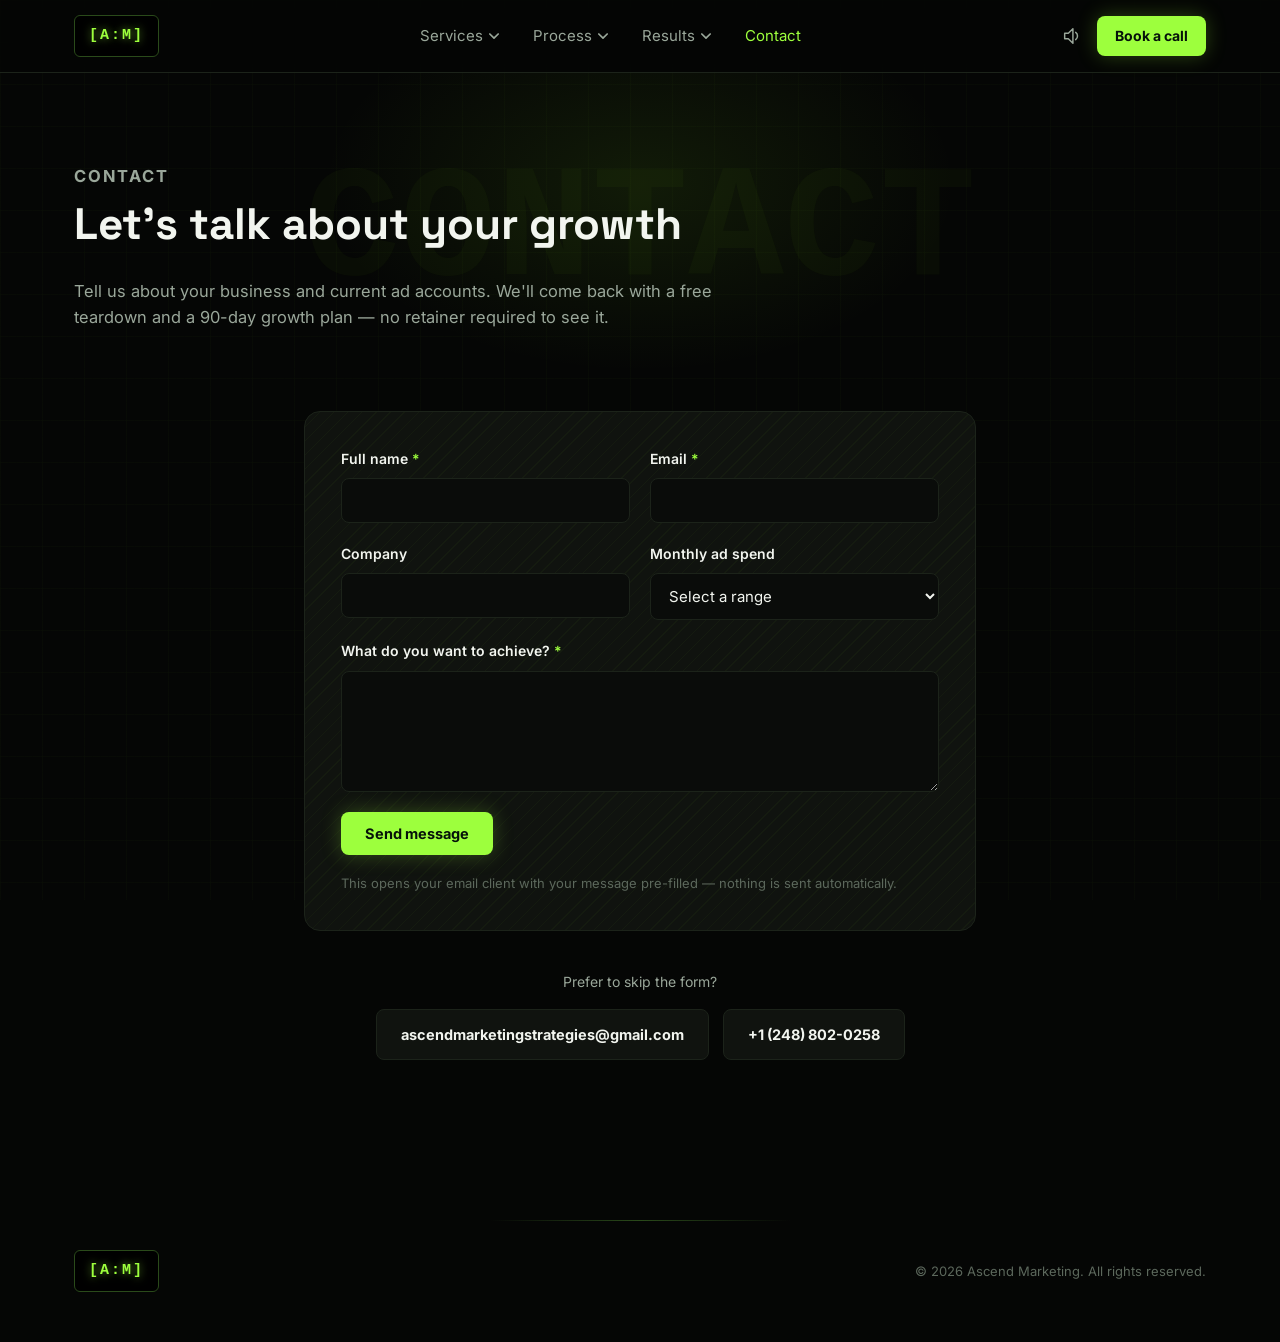
==== contact.html @ 56b59812 "Initial commit: Ascend Marketing site" ====
<!DOCTYPE html>
<html lang="en">
<head>
<meta charset="UTF-8">
<meta name="viewport" content="width=device-width, initial-scale=1.0">
<title>Contact | Ascend Marketing</title>
<link rel="icon" type="image/svg+xml" href="data:image/svg+xml,%3Csvg xmlns='http://www.w3.org/2000/svg' viewBox='0 0 100 100'%3E%3Crect width='100' height='100' rx='18' fill='%23050605'/%3E%3Ctext x='50' y='63' font-family='Courier New,monospace' font-weight='700' font-size='32' fill='%239dff3d' text-anchor='middle'%3EAM%3C/text%3E%3C/svg%3E">
<link rel="preconnect" href="https://fonts.googleapis.com">
<link rel="preconnect" href="https://fonts.gstatic.com" crossorigin>
<link href="https://fonts.googleapis.com/css2?family=Space+Grotesk:wght@500;700&family=Inter:wght@400;500;600;700&display=swap" rel="stylesheet">
<link rel="stylesheet" href="styles.css">
</head>
<body>

<header class="site-header">
  <div class="header-inner">
    <a href="index.html" class="logo-badge" aria-label="Ascend Marketing — home">
      <span class="logo-scan"></span>
      <span class="logo-text">[A:M]</span>
    </a>

    <nav class="main-nav" id="mainNav" aria-label="Main">
      <div class="nav-item">
        <a class="nav-link" href="services.html">Services <svg class="chev" viewBox="0 0 12 8"><path d="M1 1l5 5 5-5"/></svg></a>
        <div class="dropdown">
          <a href="services.html#paid-media-buying"><strong>Paid Media Buying</strong><span>Facebook, Instagram, Google &amp; Meta, managed daily</span></a>
          <a href="services.html#growth-strategy"><strong>Growth Strategy</strong><span>Offers, audiences and channel sequencing</span></a>
          <a href="services.html#creative-production"><strong>Creative Production</strong><span>Static, UGC and short-form test batches</span></a>
          <a href="services.html#tracking-reporting"><strong>Tracking &amp; Reporting</strong><span>Clean conversion data in one dashboard</span></a>
        </div>
      </div>
      <div class="nav-item">
        <a class="nav-link" href="process.html">Process <svg class="chev" viewBox="0 0 12 8"><path d="M1 1l5 5 5-5"/></svg></a>
        <div class="dropdown">
          <a href="process.html#audit"><strong>Audit</strong><span>We find the leaks in accounts and tracking</span></a>
          <a href="process.html#strategy"><strong>Strategy</strong><span>A written plan with budgets and targets</span></a>
          <a href="process.html#launch"><strong>Launch</strong><span>Live campaigns inside two weeks</span></a>
          <a href="process.html#ascend"><strong>Ascend</strong><span>Weekly optimisation and monthly scale calls</span></a>
        </div>
      </div>
      <div class="nav-item">
        <a class="nav-link" href="results.html">Results <svg class="chev" viewBox="0 0 12 8"><path d="M1 1l5 5 5-5"/></svg></a>
        <div class="dropdown">
          <a href="results.html#transparency"><strong>100% Transparency</strong><span>Clear reporting, no black-box billing</span></a>
          <a href="results.html#fast-setup"><strong>Fast Setup</strong><span>Live campaigns inside two weeks</span></a>
          <a href="results.html#hands-on-support"><strong>Hands-On Support</strong><span>A real strategist on your account</span></a>
          <a href="results.html#platforms"><strong>Platforms</strong><span>Where we buy and what we plug into</span></a>
        </div>
      </div>
      <div class="nav-item">
        <a class="nav-link active" href="contact.html">Contact</a>
      </div>
    </nav>

    <div class="header-actions">
      <button class="sound-toggle" id="soundToggle" aria-label="Toggle ambient sound" aria-pressed="false">
        <svg viewBox="0 0 24 24" class="icon-sound-on"><path d="M4 9v6h4l5 5V4L8 9H4z"/><path d="M16 8a5 5 0 010 8" fill="none" stroke="currentColor" stroke-width="1.6"/></svg>
        <svg viewBox="0 0 24 24" class="icon-sound-off"><path d="M4 9v6h4l5 5V4L8 9H4z"/><line x1="16" y1="8" x2="21" y2="16" stroke="currentColor" stroke-width="1.6"/><line x1="21" y1="8" x2="16" y2="16" stroke="currentColor" stroke-width="1.6"/></svg>
      </button>
      <a href="contact.html" class="btn btn-primary btn-small">Book a call</a>
      <button class="menu-toggle" id="menuToggle" aria-label="Toggle menu" aria-expanded="false" aria-controls="mainNav">
        <span></span><span></span><span></span>
      </button>
    </div>
  </div>
</header>

<main>

  <section class="page-hero">
    <span class="watermark" aria-hidden="true">CONTACT</span>
    <div class="page-hero-content">
      <p class="eyebrow eyebrow-plain">Contact</p>
      <h1>Let's talk about your growth</h1>
      <p>Tell us about your business and current ad accounts. We'll come back with a free teardown and a 90-day growth plan — no retainer required to see it.</p>
    </div>
  </section>

  <section class="contact-section">
    <form class="contact-form" id="contactForm" novalidate>
      <div class="form-row">
        <label for="name">Full name <span class="req">*</span></label>
        <input type="text" id="name" name="name" required autocomplete="name">
      </div>
      <div class="form-row">
        <label for="email">Email <span class="req">*</span></label>
        <input type="email" id="email" name="email" required autocomplete="email">
      </div>
      <div class="form-row">
        <label for="company">Company</label>
        <input type="text" id="company" name="company" autocomplete="organization">
      </div>
      <div class="form-row">
        <label for="spend">Monthly ad spend</label>
        <select id="spend" name="spend">
          <option value="">Select a range</option>
          <option value="$800">$800</option>
          <option value="$1,000 - $3,000">$1,000 – $3,000</option>
          <option value="$5,000+">$5,000+</option>
        </select>
      </div>
      <div class="form-row form-row-full">
        <label for="message">What do you want to achieve? <span class="req">*</span></label>
        <textarea id="message" name="message" rows="5" required></textarea>
      </div>
      <div class="form-row form-row-full">
        <button type="submit" class="btn btn-primary">Send message</button>
        <p class="form-note" id="formNote">This opens your email client with your message pre-filled — nothing is sent automatically.</p>
      </div>
    </form>

    <div class="contact-alt">
      <p>Prefer to skip the form?</p>
      <div class="cta-actions">
        <a href="mailto:ascendmarketingstrategies@gmail.com" class="btn btn-dark">ascendmarketingstrategies@gmail.com</a>
        <a href="tel:+12488020258" class="btn btn-dark">+1 (248) 802-0258</a>
      </div>
    </div>
  </section>

</main>

<footer class="site-footer">
  <a href="index.html" class="logo-badge" aria-label="Ascend Marketing — home">
    <span class="logo-text">[A:M]</span>
  </a>
  <p>&copy; 2026 Ascend Marketing. All rights reserved.</p>
</footer>

<script src="script.js"></script>
</body>
</html>
---- styles.css ----
:root {
  --black: #050605;
  --black-soft: #0a0c0a;
  --panel: #10130f;
  --panel-border: #1c231a;
  --green: #7ed321;
  --green-bright: #9dff3d;
  --green-dim: #2a4a1a;
  --text: #f2f5ef;
  --text-muted: #9aa79a;
  --text-faint: #5c685c;
  --max-width: 1180px;
}

* { box-sizing: border-box; }
html { scroll-behavior: smooth; }

body {
  margin: 0;
  background-color: var(--black);
  background-image:
    linear-gradient(rgba(126, 211, 33, 0.025) 1px, transparent 1px),
    linear-gradient(90deg, rgba(126, 211, 33, 0.025) 1px, transparent 1px);
  background-size: 42px 42px;
  background-attachment: fixed;
  color: var(--text);
  font-family: 'Inter', 'Segoe UI', system-ui, -apple-system, sans-serif;
  line-height: 1.6;
  overflow-x: hidden;
}

h1, h2, h3 { font-family: 'Space Grotesk', 'Segoe UI', system-ui, sans-serif; }

svg { width: 100%; height: 100%; fill: none; stroke: currentColor; stroke-width: 1.6; stroke-linecap: round; stroke-linejoin: round; }

a { color: inherit; }

::selection { background: rgba(126, 211, 33, 0.35); color: #eafff0; }

::-webkit-scrollbar { width: 10px; height: 10px; }
::-webkit-scrollbar-track { background: var(--black); }
::-webkit-scrollbar-thumb { background: var(--panel-border); border-radius: 6px; }
::-webkit-scrollbar-thumb:hover { background: var(--green-dim); }

/* ---------- Header ---------- */
.site-header {
  position: sticky;
  top: 0;
  z-index: 100;
  background: rgba(5, 6, 5, 0.85);
  backdrop-filter: blur(10px);
  border-bottom: 1px solid var(--panel-border);
}

.header-inner {
  max-width: var(--max-width);
  margin: 0 auto;
  padding: 14px 24px;
  display: flex;
  align-items: center;
  justify-content: space-between;
  gap: 24px;
}

.logo-badge {
  position: relative;
  display: inline-flex;
  align-items: center;
  padding: 8px 14px;
  background: #000;
  border: 1px solid var(--green-dim);
  border-radius: 6px;
  text-decoration: none;
  overflow: hidden;
}
.logo-text {
  font-family: 'Courier New', monospace;
  font-weight: 700;
  color: var(--green-bright);
  letter-spacing: 2px;
  font-size: 15px;
  text-shadow: 0 0 8px rgba(158, 255, 61, 0.6);
}
.logo-scan {
  position: absolute;
  top: 0; left: -100%;
  width: 60%; height: 2px;
  background: linear-gradient(90deg, transparent, #cfffb0, transparent);
  animation: scan 3.2s linear infinite;
}
@keyframes scan {
  0% { left: -60%; }
  100% { left: 120%; }
}

.main-nav {
  display: flex;
  align-items: center;
  gap: 6px;
  flex: 1;
  justify-content: center;
}

.nav-item { position: relative; }

.nav-link {
  display: inline-flex;
  align-items: center;
  gap: 6px;
  text-decoration: none;
  color: var(--text-muted);
  font-size: 15px;
  padding: 10px 14px;
  font-family: inherit;
  border-radius: 6px;
  transition: color 0.2s ease;
}
.nav-link:hover, .nav-link.active { color: var(--green-bright); }
.chev { width: 10px; height: 7px; transition: transform 0.2s ease; stroke-width: 2; }
.nav-item:hover .chev, .nav-item:focus-within .chev { transform: rotate(180deg); }

.dropdown {
  position: absolute;
  top: calc(100% + 10px);
  left: 50%;
  transform: translateX(-50%);
  width: 320px;
  background: rgba(10, 14, 10, 0.98);
  border: 1px solid var(--panel-border);
  border-radius: 12px;
  padding: 10px;
  display: flex;
  flex-direction: column;
  gap: 2px;
  box-shadow: 0 20px 50px rgba(0,0,0,0.6);
  opacity: 0;
  visibility: hidden;
  transform: translateX(-50%) translateY(6px);
  transition: opacity 0.15s ease, visibility 0.15s ease, transform 0.15s ease;
}
.nav-item:hover .dropdown,
.nav-item:focus-within .dropdown {
  opacity: 1;
  visibility: visible;
  transform: translateX(-50%) translateY(0);
}
.dropdown a {
  display: flex;
  flex-direction: column;
  gap: 3px;
  padding: 10px 12px;
  border-radius: 8px;
  text-decoration: none;
  transition: background 0.15s ease;
}
.dropdown a:hover { background: rgba(126, 211, 33, 0.1); }
.dropdown a strong { font-size: 14px; color: var(--text); }
.dropdown a span { font-size: 12.5px; color: var(--text-muted); }

.header-actions {
  display: flex;
  align-items: center;
  gap: 14px;
}

.menu-toggle {
  display: none;
  flex-direction: column;
  justify-content: center;
  gap: 5px;
  width: 22px;
  height: 22px;
  background: none;
  border: none;
  cursor: pointer;
  padding: 0;
}
.menu-toggle span {
  display: block;
  width: 100%;
  height: 2px;
  background: var(--text-muted);
  border-radius: 2px;
  transition: transform 0.25s ease, opacity 0.25s ease, background 0.25s ease;
}
.menu-toggle[aria-expanded="true"] span { background: var(--green-bright); }
.menu-toggle[aria-expanded="true"] span:nth-child(1) { transform: translateY(7px) rotate(45deg); }
.menu-toggle[aria-expanded="true"] span:nth-child(2) { opacity: 0; }
.menu-toggle[aria-expanded="true"] span:nth-child(3) { transform: translateY(-7px) rotate(-45deg); }

.sound-toggle {
  position: relative;
  background: none;
  border: none;
  color: var(--text-muted);
  width: 22px;
  height: 22px;
  cursor: pointer;
  padding: 0;
}
.sound-toggle:hover { color: var(--green-bright); }
.sound-toggle svg { position: absolute; inset: 0; }
.sound-toggle .icon-sound-off { display: none; }
.sound-toggle.is-off .icon-sound-on { display: none; }
.sound-toggle.is-off .icon-sound-off { display: block; }

.btn {
  display: inline-flex;
  align-items: center;
  gap: 8px;
  padding: 13px 24px;
  border-radius: 8px;
  text-decoration: none;
  font-weight: 700;
  font-size: 14.5px;
  border: none;
  cursor: pointer;
  font-family: inherit;
  transition: all 0.2s ease;
  white-space: nowrap;
}
.btn-small { padding: 9px 18px; font-size: 14px; }
.btn:active { transform: scale(0.97); }
.btn-primary {
  position: relative;
  overflow: hidden;
  background: var(--green-bright);
  color: #06120a;
  box-shadow: 0 0 20px rgba(158,255,61,0.25);
}
.btn-primary::after {
  content: '';
  position: absolute;
  top: 0; left: -75%;
  width: 50%; height: 100%;
  background: linear-gradient(120deg, transparent, rgba(255,255,255,0.45), transparent);
  transform: skewX(-20deg);
  transition: left 0.5s ease;
}
.btn-primary:hover::after { left: 125%; }
.btn-primary:hover { background: #b6ff6b; box-shadow: 0 0 30px rgba(158,255,61,0.4); }
.btn-dark {
  background: var(--panel);
  color: var(--text);
  border: 1px solid var(--panel-border);
}
.btn-dark:hover { border-color: var(--green-dim); }
.btn-link {
  background: none;
  color: var(--text);
  padding: 13px 6px;
}
.btn-link:hover { color: var(--green-bright); }
.arrow { display: inline-block; transition: transform 0.2s ease; }
.btn-link:hover .arrow { transform: translate(2px, -2px); }

/* ---------- Hero ---------- */
.hero {
  position: relative;
  padding: 130px 24px 90px;
  min-height: 100vh;
  display: flex;
  align-items: center;
  justify-content: center;
  overflow: hidden;
}

.hero-bg {
  position: absolute;
  inset: 0;
  pointer-events: none;
}

.hero-vignette {
  position: absolute;
  inset: 0;
  background:
    linear-gradient(to bottom, rgba(0,0,0,0.85) 0%, rgba(0,0,0,0.1) 30%, rgba(0,0,0,0.2) 68%, rgba(0,0,0,0.9) 100%),
    radial-gradient(ellipse at 50% 50%, transparent 45%, rgba(0,0,0,0.7) 100%);
  z-index: 1;
}

/* ---------- Hero clock illustration ---------- */
.ambient-glow {
  position: absolute;
  border-radius: 50%;
  filter: blur(70px);
  pointer-events: none;
}
.ambient-glow-1 {
  width: 280px; height: 280px;
  background: rgba(126, 211, 33, 0.14);
  top: 6%; right: 10%;
  animation: drift 9s ease-in-out infinite;
}
.ambient-glow-2 {
  width: 200px; height: 200px;
  background: rgba(120, 170, 255, 0.06);
  bottom: 8%; left: 8%;
  animation: drift 12s ease-in-out infinite reverse;
}
@keyframes drift {
  0%, 100% { transform: translate(0, 0); }
  50% { transform: translate(14px, -12px); }
}

.clock-photo {
  position: absolute;
  inset: 0;
  overflow: hidden;
}

.clock-photo-img,
.clock-photo-glitch {
  position: absolute;
  inset: 0;
  width: 100%;
  height: 100%;
  object-fit: cover;
  display: block;
}
.clock-photo-img {
  filter: brightness(0.55) saturate(0.85) contrast(1.05);
  animation: kenburns 20s ease-in-out infinite alternate;
}
@keyframes kenburns {
  0% { transform: scale(1.02); }
  100% { transform: scale(1.07); }
}

.clock-photo-glow {
  position: absolute;
  inset: 0;
  background: radial-gradient(ellipse at 50% 58%, rgba(126, 211, 33, 0.22), transparent 55%);
  mix-blend-mode: screen;
  animation: screen-pulse 3.4s ease-in-out infinite;
  pointer-events: none;
}
@keyframes screen-pulse {
  0%, 100% { opacity: 0.75; }
  50% { opacity: 1; }
}

.clock-photo-glitch {
  clip-path: inset(45% 37% 34% 51%);
  opacity: 0;
  pointer-events: none;
}
.clock-photo-glitch-r { filter: hue-rotate(300deg) saturate(5) brightness(1.5); animation: glitch-before 5.5s infinite; }
.clock-photo-glitch-b { filter: hue-rotate(140deg) saturate(5) brightness(1.5); animation: glitch-after 5.5s infinite; }
@keyframes glitch-before {
  0%, 92%, 100% { opacity: 0; transform: translate(0, 0); }
  93% { opacity: 0.85; transform: translate(3px, -1px); }
  95% { opacity: 0.85; transform: translate(-3px, 1px); }
  96% { opacity: 0; }
}
@keyframes glitch-after {
  0%, 92%, 100% { opacity: 0; transform: translate(0, 0); }
  93.5% { opacity: 0.85; transform: translate(-3px, 1px); }
  95.5% { opacity: 0.85; transform: translate(3px, -1px); }
  97% { opacity: 0; }
}

.hero-content {
  position: relative;
  z-index: 2;
  text-align: center;
  max-width: 780px;
  margin: 0 auto;
  opacity: 1;
  transform: none;
}

.eyebrow {
  display: inline-flex;
  align-items: center;
  gap: 8px;
  text-transform: uppercase;
  letter-spacing: 2px;
  font-size: 12.5px;
  color: var(--green-bright);
  font-weight: 700;
  background: rgba(126, 211, 33, 0.08);
  border: 1px solid var(--green-dim);
  padding: 7px 16px;
  border-radius: 20px;
  margin: 0 0 26px;
}
.eyebrow .dot {
  width: 6px; height: 6px;
  background: var(--green-bright);
  border-radius: 50%;
  box-shadow: 0 0 8px var(--green-bright);
}
.eyebrow-plain {
  display: block;
  background: none;
  border: none;
  padding: 0;
  text-align: left;
  margin-bottom: 14px;
}

.hero-content h1 {
  font-size: 58px;
  line-height: 1.12;
  font-weight: 800;
  margin: 0 0 24px;
  text-shadow: 0 4px 24px rgba(0, 0, 0, 0.85), 0 1px 3px rgba(0, 0, 0, 0.9);
}
.accent { color: var(--green-bright); }

.hero-sub {
  color: var(--text-muted);
  font-size: 17px;
  max-width: 560px;
  margin: 0 auto 36px;
  text-shadow: 0 2px 16px rgba(0, 0, 0, 0.9);
}

.hero-actions {
  display: flex;
  align-items: center;
  justify-content: center;
  gap: 12px;
  flex-wrap: wrap;
}

/* ---------- Page hero (subpages) ---------- */
.page-hero {
  position: relative;
  max-width: var(--max-width);
  margin: 0 auto;
  padding: 90px 24px 60px;
  overflow: hidden;
}
.page-hero::before {
  content: '';
  position: absolute;
  top: -25%;
  left: 50%;
  transform: translateX(-50%);
  width: 640px;
  max-width: 140%;
  height: 380px;
  background: radial-gradient(ellipse, rgba(126, 211, 33, 0.1), transparent 70%);
  pointer-events: none;
  z-index: 0;
}
.page-hero .watermark { font-size: 160px; }
.page-hero-content { position: relative; z-index: 1; max-width: 700px; }
.page-hero-content h1 {
  font-size: 44px;
  font-weight: 800;
  margin: 0 0 18px;
}
.page-hero-content p {
  color: var(--text-muted);
  font-size: 16.5px;
  margin: 0;
}

/* ---------- Homepage teasers ---------- */
.teasers {
  max-width: var(--max-width);
  margin: 0 auto;
  padding: 90px 24px;
  display: grid;
  grid-template-columns: repeat(3, 1fr);
  gap: 20px;
}
.teaser-card {
  border: 1px solid var(--panel-border);
  border-radius: 16px;
  padding: 32px;
  text-decoration: none;
  display: flex;
  flex-direction: column;
  gap: 10px;
}
.teaser-eyebrow {
  text-transform: uppercase;
  letter-spacing: 1.5px;
  font-size: 12px;
  font-weight: 700;
  color: var(--green-bright);
}
.teaser-card h3 { margin: 0; font-size: 21px; }
.teaser-card p { margin: 0; color: var(--text-muted); font-size: 14.5px; flex: 1; }
.teaser-link { color: var(--green-bright); font-size: 14px; font-weight: 700; }

/* ---------- Marquee ---------- */
.marquee {
  border-top: 1px solid var(--panel-border);
  border-bottom: 1px solid var(--panel-border);
  background: var(--black-soft);
  overflow: hidden;
  padding: 22px 0;
  mask-image: linear-gradient(to right, transparent, black 8%, black 92%, transparent);
  -webkit-mask-image: linear-gradient(to right, transparent, black 8%, black 92%, transparent);
}
.marquee-track {
  display: flex;
  gap: 14px;
  white-space: nowrap;
  width: max-content;
  animation: scroll-left 30s linear infinite;
  color: var(--text-faint);
  font-size: 13px;
  font-weight: 700;
  letter-spacing: 1.5px;
  text-transform: uppercase;
}
.dot-sep { color: var(--green-dim); }
@keyframes scroll-left {
  from { transform: translateX(0); }
  to { transform: translateX(-50%); }
}

/* ---------- Stats / value props ---------- */
.stats {
  max-width: var(--max-width);
  margin: 0 auto;
  padding: 70px 24px;
  display: grid;
  grid-template-columns: repeat(3, 1fr);
  gap: 20px;
}
.stat-card {
  border: 1px solid var(--panel-border);
  border-radius: 14px;
  padding: 30px 26px;
}
.stat-icon {
  width: 40px; height: 40px;
  display: flex;
  align-items: center;
  justify-content: center;
  background: rgba(126, 211, 33, 0.08);
  border: 1px solid var(--green-dim);
  border-radius: 10px;
  color: var(--green-bright);
  padding: 8px;
  margin-bottom: 18px;
}
.stat-card h3 {
  font-size: 19px;
  font-weight: 800;
  color: var(--green-bright);
  margin: 0 0 8px;
}
.stat-card p { margin: 0; color: var(--text-muted); font-size: 14.5px; }

/* ---------- Sections shared ---------- */
.services, .process {
  max-width: var(--max-width);
  margin: 0 auto;
  padding: 90px 24px;
  position: relative;
}
.services h2, .process h2, .cta-section h2 {
  font-size: 36px;
  font-weight: 800;
  margin: 0 0 14px;
}
.section-sub {
  color: var(--text-muted);
  font-size: 16px;
  max-width: 620px;
  margin: 0 0 50px;
}

.watermark {
  position: absolute;
  top: 50%;
  left: 50%;
  transform: translate(-50%, -50%);
  font-size: 220px;
  font-weight: 800;
  color: rgba(126, 211, 33, 0.04);
  white-space: nowrap;
  pointer-events: none;
  user-select: none;
  z-index: 0;
  font-family: 'Courier New', monospace;
}

/* ---------- Shared card texture (services / process / results / teasers) ---------- */
.service-card,
.process-list li,
.stat-card,
.teaser-card {
  position: relative;
  background-color: var(--panel);
  background-image:
    repeating-linear-gradient(135deg, rgba(126, 211, 33, 0.04) 0px, rgba(126, 211, 33, 0.04) 1px, transparent 1px, transparent 10px),
    radial-gradient(circle at 100% 0%, rgba(126, 211, 33, 0.05), transparent 60%);
  overflow: hidden;
  transition: transform 0.2s ease, border-color 0.2s ease;
}
.service-card::before, .service-card::after,
.process-list li::before, .process-list li::after,
.stat-card::before, .stat-card::after,
.teaser-card::before, .teaser-card::after {
  content: '';
  position: absolute;
  width: 14px; height: 14px;
  border: 1.5px solid var(--green-bright);
  opacity: 0;
  transition: opacity 0.25s ease;
  pointer-events: none;
}
.service-card::before, .process-list li::before, .stat-card::before, .teaser-card::before {
  top: 8px; left: 8px;
  border-right: none; border-bottom: none;
}
.service-card::after, .process-list li::after, .stat-card::after, .teaser-card::after {
  bottom: 8px; right: 8px;
  border-left: none; border-top: none;
}
.service-card:hover, .process-list li:hover, .stat-card:hover, .teaser-card:hover {
  transform: translateY(-4px);
  border-color: var(--green-dim);
}
.service-card:hover::before, .service-card:hover::after,
.process-list li:hover::before, .process-list li:hover::after,
.stat-card:hover::before, .stat-card:hover::after,
.teaser-card:hover::before, .teaser-card:hover::after {
  opacity: 0.7;
}

/* ---------- Services ---------- */
.service-grid {
  position: relative;
  z-index: 1;
  display: grid;
  grid-template-columns: repeat(3, 1fr);
  gap: 20px;
}
.service-card {
  border: 1px solid var(--panel-border);
  border-radius: 14px;
  padding: 28px;
}
.service-icon {
  width: 42px; height: 42px;
  display: flex;
  align-items: center;
  justify-content: center;
  background: rgba(126, 211, 33, 0.08);
  border: 1px solid var(--green-dim);
  border-radius: 10px;
  color: var(--green-bright);
  padding: 9px;
  margin-bottom: 18px;
}
.service-card h3 { margin: 0 0 10px; font-size: 18px; }
.service-card p { margin: 0; color: var(--text-muted); font-size: 14.5px; }

/* ---------- Process ---------- */
.process-list {
  position: relative;
  z-index: 1;
  list-style: none;
  margin: 0;
  padding: 0;
  display: grid;
  grid-template-columns: repeat(2, 1fr);
  gap: 20px;
}
.process-list li {
  border: 1px solid var(--panel-border);
  border-radius: 14px;
  padding: 28px;
}
.process-num {
  display: block;
  font-family: 'Courier New', monospace;
  font-size: 15px;
  font-weight: 800;
  color: var(--green-bright);
  margin-bottom: 10px;
}
.process-list h3 { margin: 0 0 8px; font-size: 18px; }
.process-list p { margin: 0; color: var(--text-muted); font-size: 14.5px; }

/* ---------- Contact form ---------- */
.contact-section {
  max-width: 720px;
  margin: 0 auto;
  padding: 20px 24px 100px;
}
.contact-form {
  display: grid;
  grid-template-columns: 1fr 1fr;
  gap: 20px;
  background-color: var(--panel);
  background-image:
    repeating-linear-gradient(135deg, rgba(126, 211, 33, 0.04) 0px, rgba(126, 211, 33, 0.04) 1px, transparent 1px, transparent 10px);
  border: 1px solid var(--panel-border);
  border-radius: 16px;
  padding: 36px;
}
.form-row { display: flex; flex-direction: column; gap: 8px; }
.form-row-full { grid-column: 1 / -1; }
.form-row label { font-size: 14px; font-weight: 600; color: var(--text); }
.req { color: var(--green-bright); }
.form-row input,
.form-row select,
.form-row textarea {
  background: #0a0c0a;
  border: 1px solid var(--panel-border);
  border-radius: 8px;
  padding: 12px 14px;
  color: var(--text);
  font-family: inherit;
  font-size: 15px;
  transition: border-color 0.2s ease, box-shadow 0.2s ease;
}
.form-row textarea { resize: vertical; min-height: 110px; }
.form-row input:focus,
.form-row select:focus,
.form-row textarea:focus {
  outline: none;
  border-color: var(--green-bright);
  box-shadow: 0 0 0 3px rgba(158, 255, 61, 0.15);
}
.form-row-full .btn { align-self: flex-start; }
.form-note {
  margin: 10px 0 0;
  font-size: 13px;
  color: var(--text-faint);
}
.form-note.success { color: var(--green-bright); }

.contact-alt {
  text-align: center;
  margin-top: 40px;
}
.contact-alt p {
  color: var(--text-muted);
  font-size: 14px;
  margin: 0 0 16px;
}

/* ---------- CTA ---------- */
.cta-section {
  position: relative;
  max-width: var(--max-width);
  margin: 40px auto 0;
  padding: 90px 40px;
  text-align: center;
  background: var(--panel);
  border: 1px solid var(--panel-border);
  border-radius: 24px;
  overflow: hidden;
}
.cta-section > *:not(.watermark) { position: relative; z-index: 1; }
.cta-section p {
  color: var(--text-muted);
  max-width: 560px;
  margin: 0 auto 34px;
}
.cta-actions {
  display: flex;
  align-items: center;
  justify-content: center;
  gap: 14px;
  flex-wrap: wrap;
}

/* ---------- Footer ---------- */
.site-footer {
  position: relative;
  max-width: var(--max-width);
  margin: 60px auto 0;
  padding: 30px 24px 50px;
  display: flex;
  align-items: center;
  justify-content: space-between;
  flex-wrap: wrap;
  gap: 16px;
}
.site-footer::before {
  content: '';
  position: absolute;
  top: 0; left: 50%;
  transform: translateX(-50%);
  width: min(300px, 80%);
  height: 1px;
  background: linear-gradient(90deg, transparent, var(--green-dim), transparent);
}
.site-footer p {
  color: var(--text-faint);
  font-size: 13px;
  margin: 0;
}

/* ---------- Reveal animation (fixed: visible immediately, subtle entrance only) ---------- */
.reveal {
  animation: reveal-in 0.7s ease both;
}
@keyframes reveal-in {
  from { opacity: 0; transform: translateY(14px); }
  to { opacity: 1; transform: translateY(0); }
}

/* ---------- Responsive ---------- */
@media (max-width: 900px) {
  .menu-toggle { display: flex; }
  .main-nav {
    position: fixed;
    top: 63px;
    left: 0; right: 0;
    flex-direction: column;
    align-items: stretch;
    gap: 2px;
    background: rgba(5, 6, 5, 0.98);
    border-bottom: 1px solid var(--panel-border);
    padding: 8px 20px 18px;
    max-height: 0;
    opacity: 0;
    overflow: hidden;
    visibility: hidden;
    transition: max-height 0.3s ease, opacity 0.25s ease, visibility 0.3s;
  }
  .main-nav.nav-open {
    max-height: 420px;
    opacity: 1;
    visibility: visible;
  }
  .nav-link {
    width: 100%;
    padding: 15px 4px;
    font-size: 16px;
    border-bottom: 1px solid var(--panel-border);
    justify-content: space-between;
  }
  .nav-item:last-child .nav-link { border-bottom: none; }
  .dropdown { display: none; }
  .chev { display: none; }
  .hero-content h1 { font-size: 42px; }
  .stats { grid-template-columns: 1fr; }
  .service-grid { grid-template-columns: repeat(2, 1fr); }
  .process-list { grid-template-columns: 1fr; }
  .teasers { grid-template-columns: 1fr; }
  .page-hero-content h1 { font-size: 34px; }
  .contact-form { grid-template-columns: 1fr; }
}

@media (max-width: 560px) {
  .header-inner { padding: 12px 16px; }
  .btn-small { padding: 8px 14px; font-size: 13px; }
  .hero { padding: 80px 16px 60px; }
  .hero-content h1 { font-size: 32px; }
  .hero-sub { font-size: 15.5px; }
  .stats { padding: 50px 16px; }
  .service-grid { grid-template-columns: 1fr; }
  .services, .process { padding: 60px 16px; }
  .cta-section { padding: 60px 20px; margin: 0 16px; border-radius: 18px; }
  .watermark { font-size: 120px; }
}
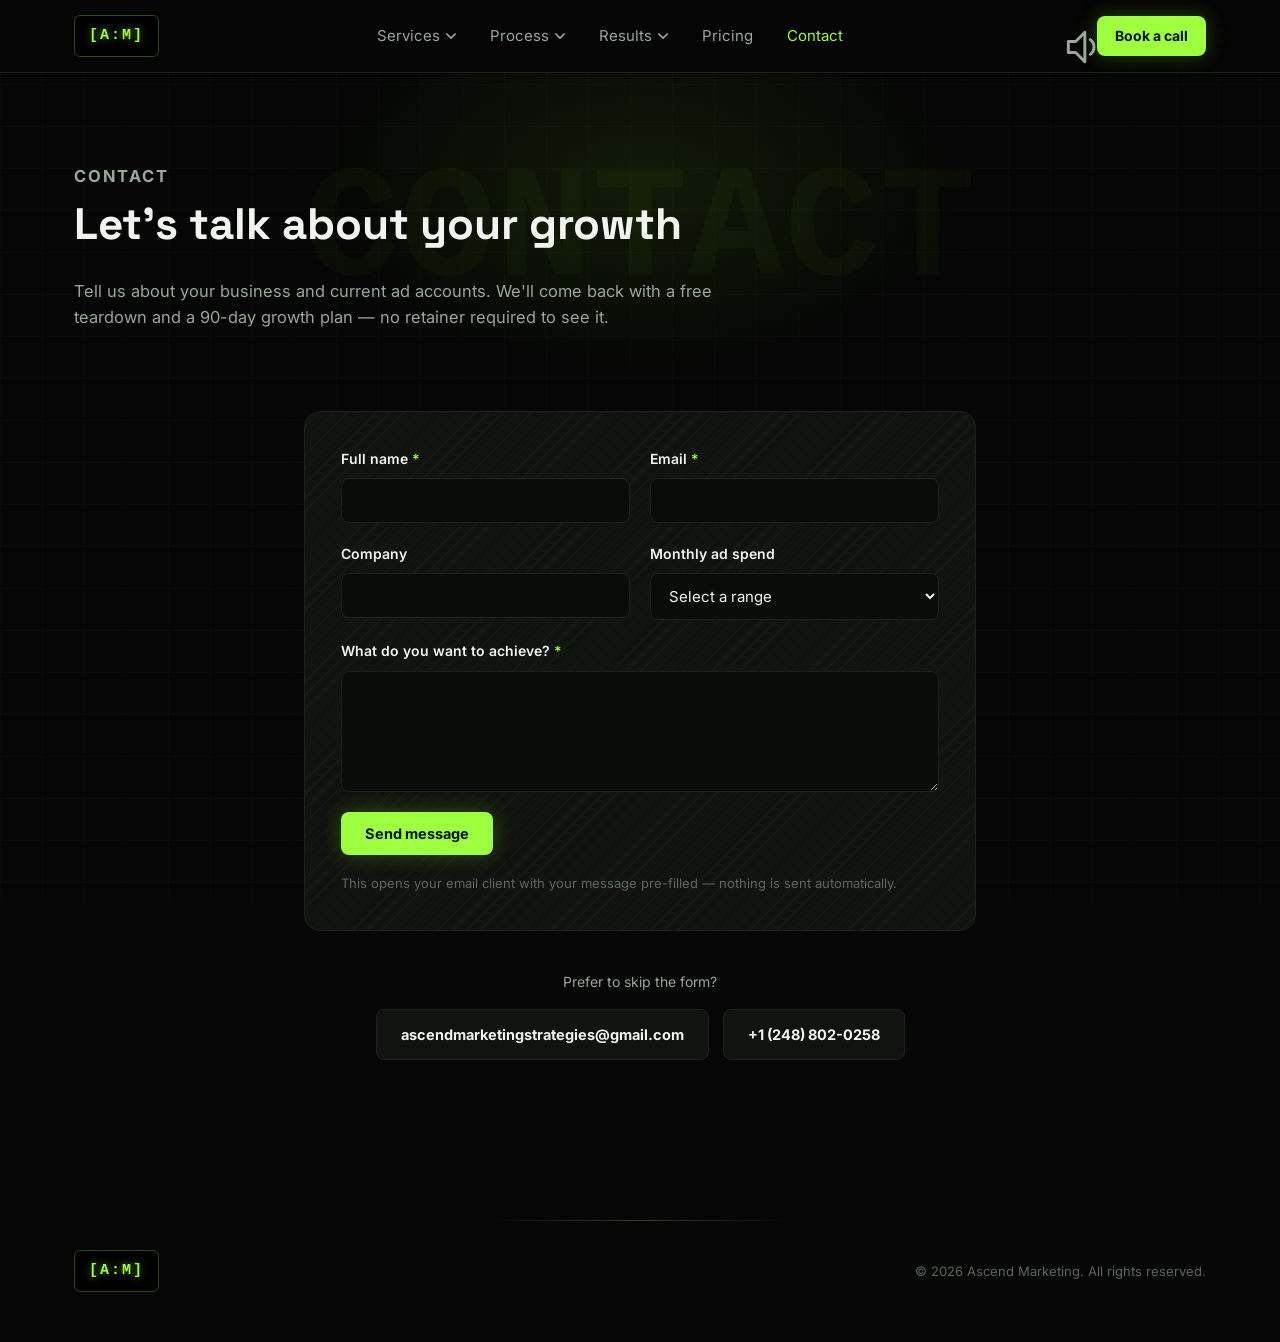
==== commit aaf6db4b: "Add Pricing page with Starter/Growth/Scale tiers" ====
--- a/contact.html
+++ b/contact.html
@@ -46,6 +46,9 @@
           <a href="results.html#hands-on-support"><strong>Hands-On Support</strong><span>A real strategist on your account</span></a>
           <a href="results.html#platforms"><strong>Platforms</strong><span>Where we buy and what we plug into</span></a>
         </div>
+      </div>
+      <div class="nav-item">
+        <a class="nav-link" href="pricing.html">Pricing</a>
       </div>
       <div class="nav-item">
         <a class="nav-link active" href="contact.html">Contact</a>
--- a/styles.css
+++ b/styles.css
@@ -170,10 +170,12 @@
   gap: 5px;
   width: 22px;
   height: 22px;
+  box-sizing: content-box;
+  padding: 11px;
+  margin: -11px;
   background: none;
   border: none;
   cursor: pointer;
-  padding: 0;
 }
 .menu-toggle span {
   display: block;
@@ -195,11 +197,13 @@
   color: var(--text-muted);
   width: 22px;
   height: 22px;
+  box-sizing: content-box;
+  padding: 11px;
+  margin: -11px;
   cursor: pointer;
-  padding: 0;
 }
 .sound-toggle:hover { color: var(--green-bright); }
-.sound-toggle svg { position: absolute; inset: 0; }
+.sound-toggle svg { position: absolute; inset: 11px; }
 .sound-toggle .icon-sound-off { display: none; }
 .sound-toggle.is-off .icon-sound-on { display: none; }
 .sound-toggle.is-off .icon-sound-off { display: block; }
@@ -466,7 +470,7 @@
   margin: 0 auto;
   padding: 90px 24px;
   display: grid;
-  grid-template-columns: repeat(3, 1fr);
+  grid-template-columns: repeat(4, 1fr);
   gap: 20px;
 }
 .teaser-card {
@@ -683,6 +687,95 @@
 }
 .process-list h3 { margin: 0 0 8px; font-size: 18px; }
 .process-list p { margin: 0; color: var(--text-muted); font-size: 14.5px; }
+
+/* ---------- Pricing ---------- */
+.pricing {
+  max-width: var(--max-width);
+  margin: 0 auto;
+  padding: 20px 24px 100px;
+}
+.pricing-grid {
+  display: grid;
+  grid-template-columns: repeat(3, 1fr);
+  gap: 20px;
+  align-items: stretch;
+}
+.pricing-card {
+  position: relative;
+  display: flex;
+  flex-direction: column;
+  border: 1px solid var(--panel-border);
+  border-radius: 16px;
+  padding: 36px 30px;
+}
+.pricing-card.featured {
+  border-color: var(--green-bright);
+  box-shadow: 0 0 0 1px var(--green-bright), 0 30px 60px rgba(126, 211, 33, 0.12);
+}
+.pricing-badge {
+  position: absolute;
+  top: -13px;
+  left: 50%;
+  transform: translateX(-50%);
+  background: var(--green-bright);
+  color: #06120a;
+  font-size: 11px;
+  font-weight: 700;
+  letter-spacing: 1px;
+  text-transform: uppercase;
+  padding: 5px 14px;
+  border-radius: 20px;
+}
+.pricing-name {
+  text-transform: uppercase;
+  letter-spacing: 1.5px;
+  font-size: 12.5px;
+  font-weight: 700;
+  color: var(--green-bright);
+  margin: 0 0 14px;
+}
+.pricing-price {
+  display: flex;
+  align-items: baseline;
+  gap: 6px;
+  margin-bottom: 10px;
+}
+.pricing-price .amount {
+  font-size: 40px;
+  font-weight: 800;
+  font-family: 'Space Grotesk', 'Segoe UI', sans-serif;
+}
+.pricing-price .period {
+  color: var(--text-muted);
+  font-size: 14px;
+}
+.pricing-card p.pricing-desc {
+  color: var(--text-muted);
+  font-size: 14.5px;
+  margin: 0 0 26px;
+}
+.pricing-features {
+  list-style: none;
+  margin: 0 0 30px;
+  padding: 0;
+  display: grid;
+  gap: 12px;
+  flex: 1;
+}
+.pricing-features li {
+  position: relative;
+  padding-left: 26px;
+  color: var(--text);
+  font-size: 14.5px;
+}
+.pricing-features li::before {
+  content: "✓";
+  position: absolute;
+  left: 0;
+  color: var(--green-bright);
+  font-weight: 800;
+}
+.pricing-card .btn { justify-content: center; width: 100%; }
 
 /* ---------- Contact form ---------- */
 .contact-section {
@@ -840,12 +933,11 @@
   .dropdown { display: none; }
   .chev { display: none; }
   .hero-content h1 { font-size: 42px; }
-  .stats { grid-template-columns: 1fr; }
   .service-grid { grid-template-columns: repeat(2, 1fr); }
-  .process-list { grid-template-columns: 1fr; }
-  .teasers { grid-template-columns: 1fr; }
+  .teasers { grid-template-columns: repeat(2, 1fr); }
   .page-hero-content h1 { font-size: 34px; }
   .contact-form { grid-template-columns: 1fr; }
+  .pricing-grid { grid-template-columns: 1fr; max-width: 420px; margin: 0 auto; }
 }
 
 @media (max-width: 560px) {
@@ -854,9 +946,27 @@
   .hero { padding: 80px 16px 60px; }
   .hero-content h1 { font-size: 32px; }
   .hero-sub { font-size: 15.5px; }
-  .stats { padding: 50px 16px; }
+  .stats { grid-template-columns: 1fr; padding: 50px 16px; }
   .service-grid { grid-template-columns: 1fr; }
+  .process-list { grid-template-columns: 1fr; }
+  .teasers { grid-template-columns: 1fr; }
   .services, .process { padding: 60px 16px; }
   .cta-section { padding: 60px 20px; margin: 0 16px; border-radius: 18px; }
   .watermark { font-size: 120px; }
-}
+
+  /* The hero photo is landscape; on a tall narrow screen object-fit:cover
+     crops it to a very zoomed-in sliver that fights the headline for
+     attention. Darken it further so it recedes into a texture instead. */
+  .clock-photo-img { filter: brightness(0.4) saturate(0.7) contrast(1.05); animation-name: kenburns-mobile; }
+  @keyframes kenburns-mobile {
+    0% { transform: scale(1); }
+    100% { transform: scale(1.04); }
+  }
+  /* At this crop the M glyph isn't reliably in frame, so skip the glitch. */
+  .clock-photo-glitch { display: none; }
+  .hero-vignette {
+    background:
+      linear-gradient(to bottom, rgba(0,0,0,0.85) 0%, rgba(0,0,0,0.3) 30%, rgba(0,0,0,0.4) 68%, rgba(0,0,0,0.92) 100%),
+      radial-gradient(ellipse at 50% 50%, transparent 20%, rgba(0,0,0,0.8) 100%);
+  }
+}
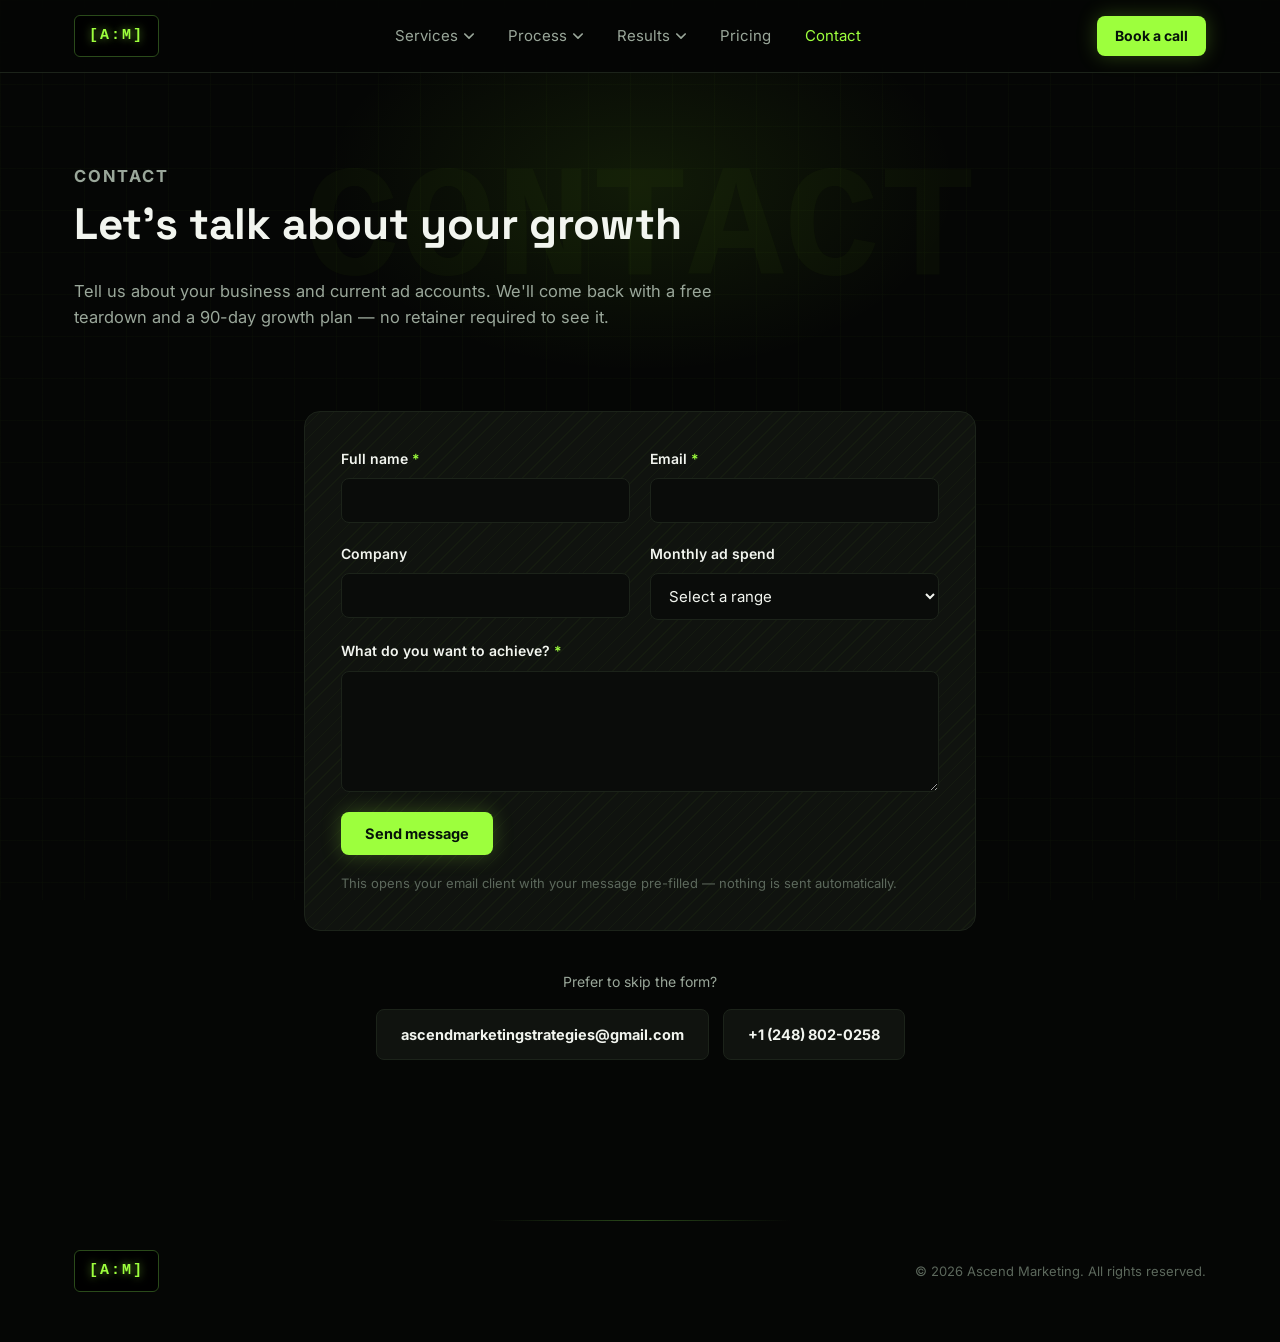
==== commit 3f32d406: "Remove sound toggle button" ====
--- a/contact.html
+++ b/contact.html
@@ -56,10 +56,6 @@
     </nav>
 
     <div class="header-actions">
-      <button class="sound-toggle" id="soundToggle" aria-label="Toggle ambient sound" aria-pressed="false">
-        <svg viewBox="0 0 24 24" class="icon-sound-on"><path d="M4 9v6h4l5 5V4L8 9H4z"/><path d="M16 8a5 5 0 010 8" fill="none" stroke="currentColor" stroke-width="1.6"/></svg>
-        <svg viewBox="0 0 24 24" class="icon-sound-off"><path d="M4 9v6h4l5 5V4L8 9H4z"/><line x1="16" y1="8" x2="21" y2="16" stroke="currentColor" stroke-width="1.6"/><line x1="21" y1="8" x2="16" y2="16" stroke="currentColor" stroke-width="1.6"/></svg>
-      </button>
       <a href="contact.html" class="btn btn-primary btn-small">Book a call</a>
       <button class="menu-toggle" id="menuToggle" aria-label="Toggle menu" aria-expanded="false" aria-controls="mainNav">
         <span></span><span></span><span></span>
--- a/styles.css
+++ b/styles.css
@@ -189,24 +189,6 @@
 .menu-toggle[aria-expanded="true"] span:nth-child(1) { transform: translateY(7px) rotate(45deg); }
 .menu-toggle[aria-expanded="true"] span:nth-child(2) { opacity: 0; }
 .menu-toggle[aria-expanded="true"] span:nth-child(3) { transform: translateY(-7px) rotate(-45deg); }
-
-.sound-toggle {
-  position: relative;
-  background: none;
-  border: none;
-  color: var(--text-muted);
-  width: 22px;
-  height: 22px;
-  box-sizing: content-box;
-  padding: 11px;
-  margin: -11px;
-  cursor: pointer;
-}
-.sound-toggle:hover { color: var(--green-bright); }
-.sound-toggle svg { position: absolute; inset: 11px; }
-.sound-toggle .icon-sound-off { display: none; }
-.sound-toggle.is-off .icon-sound-on { display: none; }
-.sound-toggle.is-off .icon-sound-off { display: block; }
 
 .btn {
   display: inline-flex;
